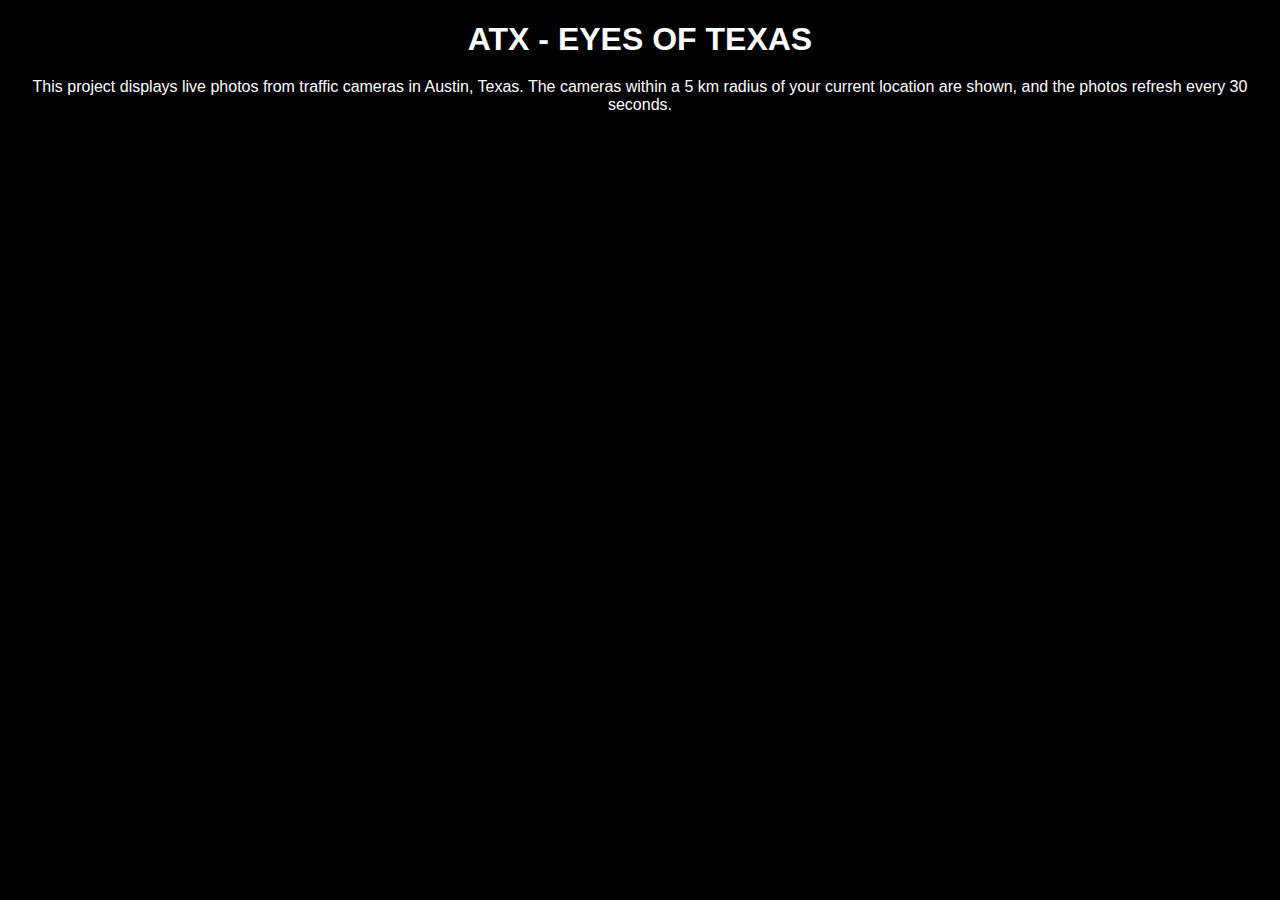
==== index.html @ 3e704c4d "Rename peekaboo.html to index.html" ====
<!DOCTYPE html>
<html>
<head>
  <title>ATX - EYESOFTEXAS.IO</title>
  <style>
    /* Set the background color and text color */
    body {
      background-color: black;
      color: white;
      font-family: Arial, sans-serif;
    }
    
    /* Style the title */
    h1 {
      text-align: center;
      margin-bottom: 20px;
    }
    
    /* Style the project info */
    p {
      text-align: center;
      margin-bottom: 20px;
    }

    /* Define the grid layout for the photos */
    .photo-grid {
      display: grid;
      grid-template-columns: repeat(auto-fit, minmax(250px, 1fr));
      grid-gap: 10px;
    }
    
    /* Style the photo containers */
    .photo-container {
      display: flex;
      align-items: center;
      justify-content: center;
      border: 1px solid #ccc;
      padding: 10px;
    }
    
    /* Style the photos */
    .photo {
      max-width: 100%;
      max-height: 100%;
      cursor: pointer;
    }
  </style>
  <script>
    async function fetchData() {
        const url = 'https://data.austintexas.gov/resource/b4k4-adkb.geojson?$limit=9999999999&$order=location_name asc&$select=location_name,location,camera_id,screenshot_address&$where=camera_status in (%27TURNED_ON%27)';
        const response = await fetch(url);
        const data = await response.json();
        return data.features;
    }

    function getDistance(lat1, lon1, lat2, lon2) {
      const R = 6371; // Earth's radius in km
      const dLat = toRadians(lat2 - lat1);
      const dLon = toRadians(lon2 - lon1);
      const a = Math.sin(dLat / 2) * Math.sin(dLat / 2) +
                Math.cos(toRadians(lat1)) * Math.cos(toRadians(lat2)) *
                Math.sin(dLon / 2) * Math.sin(dLon / 2);
      const c = 2 * Math.atan2(Math.sqrt(a), Math.sqrt(1 - a));
      const d = R * c;
      return d;
    }

    function toRadians(degrees) {
      return degrees * Math.PI / 180;
    }

    function displayImages(data, currentPosition, radius) {
        const container = document.querySelector('.photo-grid');
        container.innerHTML = ''; // Clear the photo grid

        data.forEach(item => {
            const device_id = item.properties.camera_id;
            const imageUrl = item.properties.screenshot_address;
            const lat = item.geometry.coordinates[1];
            const lon = item.geometry.coordinates[0];

            const distance = getDistance(currentPosition.coords.latitude, currentPosition.coords.longitude, lat, lon);

            if (distance <= radius) {
                const photoContainer = document.createElement('div');
                photoContainer.classList.add('photo-container');

                const img = document.createElement('img');
                img.classList.add('photo');
                img.src = imageUrl;
                img.alt = `Camera ${device_id}`;

                photoContainer.appendChild(img);
                container.appendChild(photoContainer);
            }
        });
    }

    document.addEventListener('DOMContentLoaded', async () => {
        const data = await fetchData();
        const radius = 5; // Set the radius in km

        if ('geolocation' in navigator) {
          navigator.geolocation.getCurrentPosition((position) => {
            displayImages(data, position, radius);
            setInterval(() => {
              displayImages(data, position, radius);
            }, 30000); // Refresh every 30 seconds
          }, (error) => {
            console.error('Error getting user location:', error);
          });
        } else {
          console.error('Geolocation is not supported in this browser.');
        }
    });
  </script>
</head>
<body>
  <h1>ATX - EYES OF TEXAS</h1>
  <p>
    This project displays live photos from traffic cameras in Austin, Texas. The cameras within a 5 km radius of your current location are shown, and the photos refresh every 30 seconds.
  </p>
  <div class="photo-grid"></div>
</body>
</html>
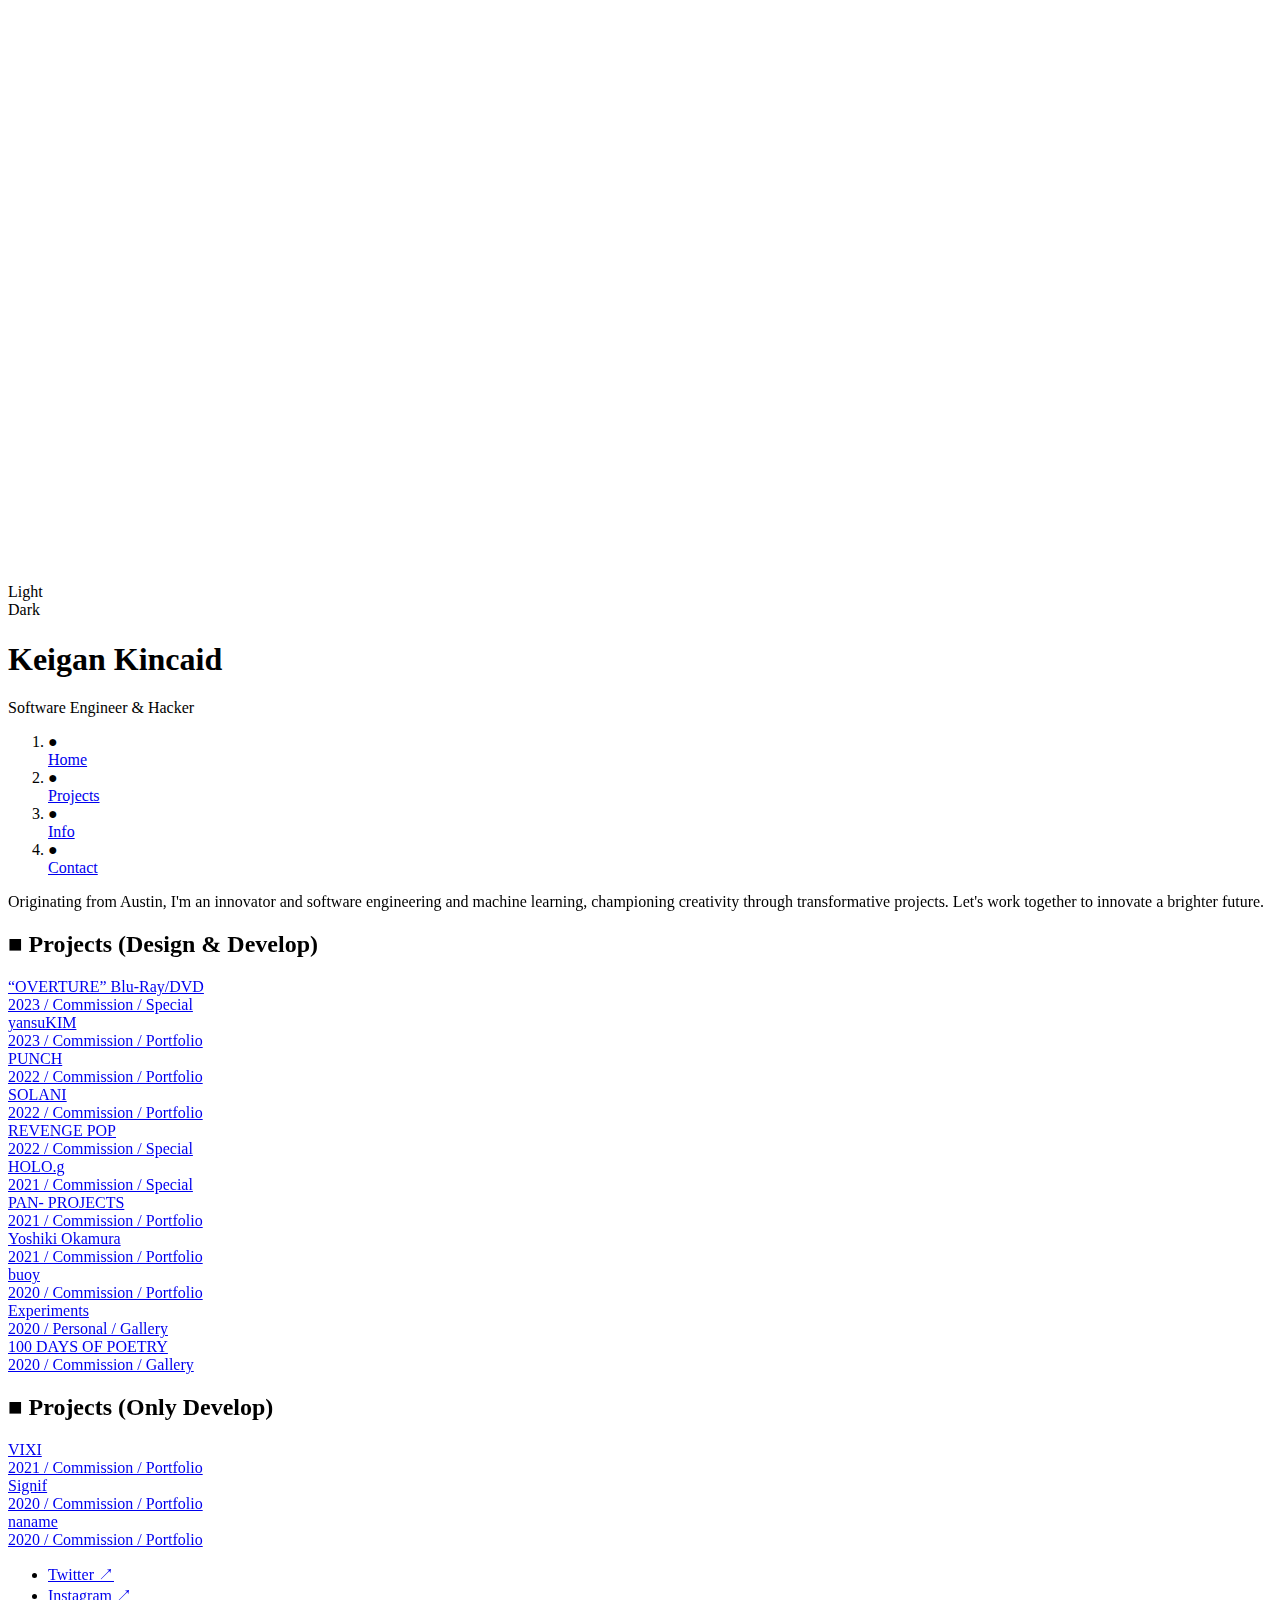
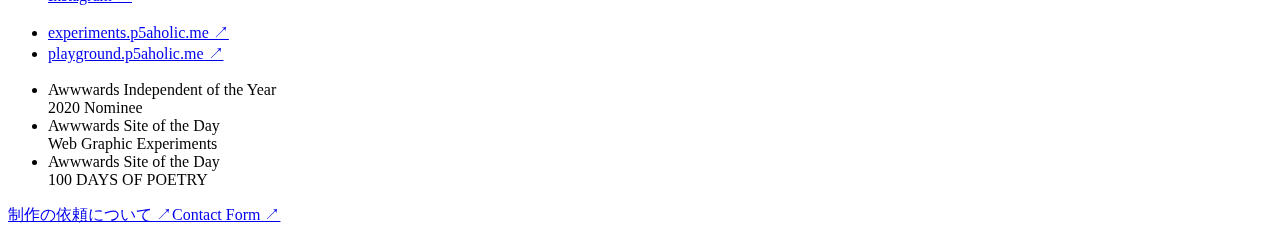
==== commit 3eae061a: "Add files via upload" ====
--- a/index.html
+++ b/index.html
@@ -1,125 +1,203 @@
-<!DOCTYPE html>
-<html>
-<head>
-  <title>ATX - EYESOFTEXAS.IO</title>
-  <style>
-    /* Set the background color and text color */
-    body {
-      background-color: black;
-      color: white;
-      font-family: Arial, sans-serif;
-    }
-    
-    /* Style the title */
-    h1 {
-      text-align: center;
-      margin-bottom: 20px;
-    }
-    
-    /* Style the project info */
-    p {
-      text-align: center;
-      margin-bottom: 20px;
-    }
-
-    /* Define the grid layout for the photos */
-    .photo-grid {
-      display: grid;
-      grid-template-columns: repeat(auto-fit, minmax(250px, 1fr));
-      grid-gap: 10px;
-    }
-    
-    /* Style the photo containers */
-    .photo-container {
-      display: flex;
-      align-items: center;
-      justify-content: center;
-      border: 1px solid #ccc;
-      padding: 10px;
-    }
-    
-    /* Style the photos */
-    .photo {
-      max-width: 100%;
-      max-height: 100%;
-      cursor: pointer;
-    }
-  </style>
-  <script>
-    async function fetchData() {
-        const url = 'https://data.austintexas.gov/resource/b4k4-adkb.geojson?$limit=9999999999&$order=location_name asc&$select=location_name,location,camera_id,screenshot_address&$where=camera_status in (%27TURNED_ON%27)';
-        const response = await fetch(url);
-        const data = await response.json();
-        return data.features;
-    }
-
-    function getDistance(lat1, lon1, lat2, lon2) {
-      const R = 6371; // Earth's radius in km
-      const dLat = toRadians(lat2 - lat1);
-      const dLon = toRadians(lon2 - lon1);
-      const a = Math.sin(dLat / 2) * Math.sin(dLat / 2) +
-                Math.cos(toRadians(lat1)) * Math.cos(toRadians(lat2)) *
-                Math.sin(dLon / 2) * Math.sin(dLon / 2);
-      const c = 2 * Math.atan2(Math.sqrt(a), Math.sqrt(1 - a));
-      const d = R * c;
-      return d;
-    }
-
-    function toRadians(degrees) {
-      return degrees * Math.PI / 180;
-    }
-
-    function displayImages(data, currentPosition, radius) {
-        const container = document.querySelector('.photo-grid');
-        container.innerHTML = ''; // Clear the photo grid
-
-        data.forEach(item => {
-            const device_id = item.properties.camera_id;
-            const imageUrl = item.properties.screenshot_address;
-            const lat = item.geometry.coordinates[1];
-            const lon = item.geometry.coordinates[0];
-
-            const distance = getDistance(currentPosition.coords.latitude, currentPosition.coords.longitude, lat, lon);
-
-            if (distance <= radius) {
-                const photoContainer = document.createElement('div');
-                photoContainer.classList.add('photo-container');
-
-                const img = document.createElement('img');
-                img.classList.add('photo');
-                img.src = imageUrl;
-                img.alt = `Camera ${device_id}`;
-
-                photoContainer.appendChild(img);
-                container.appendChild(photoContainer);
-            }
-        });
-    }
-
-    document.addEventListener('DOMContentLoaded', async () => {
-        const data = await fetchData();
-        const radius = 5; // Set the radius in km
-
-        if ('geolocation' in navigator) {
-          navigator.geolocation.getCurrentPosition((position) => {
-            displayImages(data, position, radius);
-            setInterval(() => {
-              displayImages(data, position, radius);
-            }, 30000); // Refresh every 30 seconds
-          }, (error) => {
-            console.error('Error getting user location:', error);
-          });
-        } else {
-          console.error('Geolocation is not supported in this browser.');
-        }
-    });
-  </script>
-</head>
-<body>
-  <h1>ATX - EYES OF TEXAS</h1>
-  <p>
-    This project displays live photos from traffic cameras in Austin, Texas. The cameras within a 5 km radius of your current location are shown, and the photos refresh every 30 seconds.
-  </p>
-  <div class="photo-grid"></div>
-</body>
-</html>
+<!DOCTYPE html>
+<html style="--c-bg: hsl(0, 0%, 5%); --c-text: hsl(0, 0%, 95%); --vw: 12.84px; --vh: 6.21px; --vmax: 12.84px; --vmin: 6.21px;" lang="ja">
+    <head>
+        <meta http-equiv="content-type" content="text/html; charset=UTF-8">
+        <meta charset="UTF-8">
+        <meta name="viewport" content="width=device-width,initial-scale=1">
+        <title>Keigan Kincaid</title>
+        <meta name="description" content="Software Engineer and Hacker in Austin, Texas">
+        <link rel="canonical" href="https://p5aholic.me/">
+        <meta property="og:locale" content="ja_JP">
+        <meta property="og:type" content="website">
+        <meta property="og:site_name" content="Keigan Kincaid">
+        <meta property="og:title" content="Keigan Kincaid">
+        <meta property="og:description" content="Software Engineer and Hacker in Austin, Texas">
+        <meta property="og:url" content="https://p5aholic.me">
+        <meta property="og:image" content="https://p5aholic.me/assets/share-image.png">
+        <meta property="og:image:type" content="image/png">
+        <meta property="og:image:width" content="1200">
+        <meta property="og:image:height" content="630">
+        <meta name="twitter:card" content="summary_large_image">
+        <meta name="google" content="nositelinkssearchbox">
+        <meta name="google" content="notranslate">
+        <link rel="stylesheet" href="index_files/style.css">
+        <link rel="icon" href="https://p5aholic.me/assets/favicon.png">
+        <link rel="apple-touch-icon" href="https://p5aholic.me/assets/favicon.png">
+    </head>
+    <body>
+        <div id="Page" class="is-dark">
+            <div id="Background">
+                <canvas data-engine="three.js r150" style="width: 1234.33px; height: 571.333px;" width="1851" height="857"></canvas>
+            </div>
+            <div class="mask" id="Mask">
+                <div class="mask_top"></div>
+                <div class="mask_bottom"></div>
+            </div>
+            <div class="frame" id="Frame">
+                <div class="frame_line frame_line-left"></div>
+                <div class="frame_line frame_line-right"></div>
+                <div class="frame_line frame_line-top"></div>
+                <div class="frame_line frame_line-bottom"></div>
+            </div>
+            <div class="theme" id="Theme" x-data="" @click="$store.ui.toggleTheme()">
+                <div class="theme_color" :class="{ 'is-selected': $store.ui.theme === 'light' }">
+                    <div class="_box"></div>
+                    <div class="_text">Light</div>
+                </div>
+                <div class="theme_color is-selected" :class="{ 'is-selected': $store.ui.theme === 'dark' }">
+                    <div class="_box"></div>
+                    <div class="_text">Dark</div>
+                </div>
+            </div>
+            <header class="siteHeader" id="SiteHeader">
+                <h1 class="siteHeader_title">Keigan Kincaid</h1>
+                <p class="siteHeader_label">Software Engineer &amp; Hacker</p>
+                <nav class="siteHeader_nav" x-data="">
+                    <ol>
+                        <li :class="{ 'is-selected': $store.ui.currentPath === '/' }" class="is-selected">
+                            <div class="_dot">●</div>
+                            <a class="_text" href="./index.htm">Home</a>
+                        </li>
+                        <li :class="{ 'is-selected': $store.ui.currentPath === '/projects/' }">
+                            <div class="_dot">●</div>
+                            <a class="_text" href="./projects.htm">Projects</a>
+                        </li>
+                        <li :class="{ 'is-selected': $store.ui.currentPath === '/info/' }">
+                            <div class="_dot">●</div>
+                            <a class="_text" href="./info.htm">Info</a>
+                        </li>
+                        <li :class="{ 'is-selected': $store.ui.currentPath === '/contact/' }">
+                            <div class="_dot">●</div>
+                            <a class="_text" href="./contact.htm">Contact</a>
+                        </li>
+                    </ol>
+                </nav>
+            </header>
+            <main class="content" id="Content" data-scroll="area">
+                <div class="content_inner" data-scroll="target" style="transform: translate3d(0px, 0px, 0px);">
+                    <section class="page" data-page="home" style="display: block; opacity: 1;">
+                        <div class="page_content home">
+                            <p class="home_aboutme">
+                                <span>Originating from Austin,</span>
+                                <span> I'm an innovator</span>
+                                <span>and software engineering</span>
+                                <span>and machine learning,</span>
+                                <span>championing creativity</span>
+                                <span>through</span>
+                                <span>transformative projects.</span>
+                                <span>Let's work together</span>
+                                <span>to innovate</span>
+                                <span>a brighter future.</span>
+                            </p>
+                        </div>
+                    </section>
+                    <section class="page" data-page="projects">
+                        <div class="page_content project">
+                            <div class="project_section">
+                                <h2 class="project_heading">■ Projects (Design &amp; Develop)</h2>
+                                <div class="project_list">
+                                    <a class="project_item text-btn" href="https://midnight-grand-orchestra.jp/overture-bluray-dvd/" target="_blank" rel="noopener">
+                                        <div class="project_title">“OVERTURE” Blu-Ray/DVD</div>
+                                        <div class="project_info">2023 / Commission / Special</div>
+                                    </a>
+                                    <a class="project_item text-btn" href="https://yansukim.com/" target="_blank" rel="noopener">
+                                        <div class="project_title">yansuKIM</div>
+                                        <div class="project_info">2023 / Commission / Portfolio</div>
+                                    </a>
+                                    <a class="project_item text-btn" href="https://punchred.xyz/" target="_blank" rel="noopener">
+                                        <div class="project_title">PUNCH</div>
+                                        <div class="project_info">2022 / Commission / Portfolio</div>
+                                    </a>
+                                    <a class="project_item text-btn" href="https://solani-illustration.xyz/" target="_blank" rel="noopener">
+                                        <div class="project_title">SOLANI</div>
+                                        <div class="project_info">2022 / Commission / Portfolio</div>
+                                    </a>
+                                    <a class="project_item text-btn" href="https://revenge-pop.mikapikazo.info/" target="_blank" rel="noopener">
+                                        <div class="project_title">REVENGE POP</div>
+                                        <div class="project_info">2022 / Commission / Special</div>
+                                    </a>
+                                    <a class="project_item text-btn" href="https://holo.punchred.xyz/" target="_blank" rel="noopener">
+                                        <div class="project_title">HOLO.g</div>
+                                        <div class="project_info">2021 / Commission / Special</div>
+                                    </a>
+                                    <a class="project_item text-btn" href="https://pan-projects.com/" target="_blank" rel="noopener">
+                                        <div class="project_title">PAN- PROJECTS</div>
+                                        <div class="project_info">2021 / Commission / Portfolio</div>
+                                    </a>
+                                    <a class="project_item text-btn" href="https://yoshikiokamura.art/" target="_blank" rel="noopener">
+                                        <div class="project_title">Yoshiki Okamura</div>
+                                        <div class="project_info">2021 / Commission / Portfolio</div>
+                                    </a>
+                                    <a class="project_item text-btn" href="https://buoy.work/" target="_blank" rel="noopener">
+                                        <div class="project_title">buoy</div>
+                                        <div class="project_info">2020 / Commission / Portfolio</div>
+                                    </a>
+                                    <a class="project_item text-btn" href="https://experiments.p5aholic.me/" target="_blank" rel="noopener">
+                                        <div class="project_title">Experiments</div>
+                                        <div class="project_info">2020 / Personal / Gallery</div>
+                                    </a>
+                                    <a class="project_item text-btn" href="https://100daysofpoetry.gallery/" target="_blank" rel="noopener">
+                                        <div class="project_title">100 DAYS OF POETRY</div>
+                                        <div class="project_info">2020 / Commission / Gallery</div>
+                                    </a>
+                                </div>
+                            </div>
+                            <div class="project_section">
+                                <h2 class="project_heading">■ Projects (Only Develop)</h2>
+                                <div class="project_list">
+                                    <a class="project_item text-btn" href="https://vixi-vixi.jp/" target="_blank" rel="noopener">
+                                        <div class="project_title">VIXI</div>
+                                        <div class="project_info">2021 / Commission / Portfolio</div>
+                                    </a>
+                                    <a class="project_item text-btn" href="https://signif.jp/" target="_blank" rel="noopener">
+                                        <div class="project_title">Signif</div>
+                                        <div class="project_info">2020 / Commission / Portfolio</div>
+                                    </a>
+                                    <a class="project_item text-btn" href="https://nanameinc.jp/" target="_blank" rel="noopener">
+                                        <div class="project_title">naname</div>
+                                        <div class="project_info">2020 / Commission / Portfolio</div>
+                                    </a>
+                                </div>
+                            </div>
+                        </div>
+                    </section>
+                    <section class="page" data-page="info">
+                        <div class="page_content info">
+                            <div class="info_item info_item-1">
+                                <div class="info_content">
+                                    <ul>
+                                        <li><a class="text-btn" href="https://twitter.com/P5_keita" target="_blank" rel="noopener">Twitter ↗</a></li>
+                                        <li><a class="text-btn" href="https://www.instagram.com/p5aholic/" target="_blank" rel="noopener">Instagram ↗</a></li>
+                                    </ul>
+                                </div>
+                            </div>
+                            <div class="info_item info_item-2">
+                                <div class="info_content">
+                                    <ul>
+                                        <li><a class="text-btn" href="https://experiments.p5aholic.me/" target="_blank" rel="noopener">experiments.p5aholic.me ↗</a></li>
+                                        <li><a class="text-btn" href="https://playground.p5aholic.me/" target="_blank" rel="noopener">playground.p5aholic.me ↗</a></li>
+                                    </ul>
+                                </div>
+                            </div>
+                            <div class="info_item info_item-3">
+                                <div class="info_content">
+                                    <ul>
+                                        <li><span class="is-light">Awwwards Independent of the Year<br></span><span>2020 Nominee</span></li>
+                                        <li><span class="is-light">Awwwards Site of the Day<br></span><span>Web Graphic Experiments</span></li>
+                                        <li><span class="is-light">Awwwards Site of the Day<br></span><span>100 DAYS OF POETRY</span></li>
+                                    </ul>
+                                </div>
+                            </div>
+                        </div>
+                    </section>
+                    <section class="page" data-page="contact">
+                        <div class="page_content contact">
+                            <div class="contact_wrap"><a class="contact_text jp text-btn" href="https://p5aholic.notion.site/p5aholic/Web-aac658c501b8458080dcc19e5ff26e51" target="_blank" rel="noopener">制作の依頼について ↗</a><a class="contact_text en text-btn" href="https://p5aholic.notion.site/p5aholic/Contact-f7a0724e15d44eaebddbf7f09459aef4" target="_blank" rel="noopener">Contact Form ↗</a></div>
+                        </div>
+                    </section>
+                </div>
+            </main>
+        </div>
+        <script src="./index_files/main.js"></script>
+    </body>
+</html>
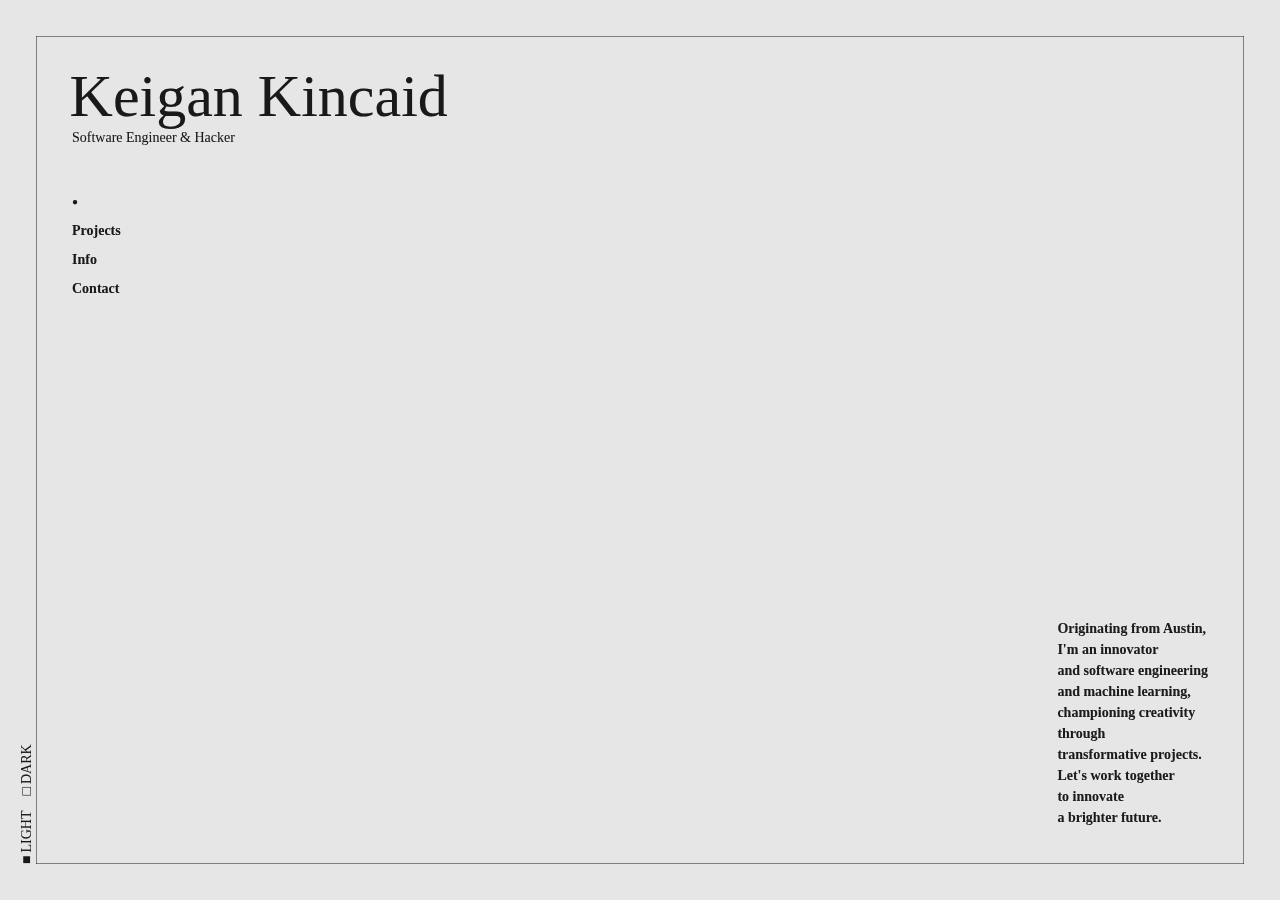
==== commit eb4dbed7: "Add files via upload" ====
--- a/index.html
+++ b/index.html
@@ -20,7 +20,7 @@
         <meta name="twitter:card" content="summary_large_image">
         <meta name="google" content="nositelinkssearchbox">
         <meta name="google" content="notranslate">
-        <link rel="stylesheet" href="index_files/style.css">
+        <link rel="stylesheet" href="./style.css">
         <link rel="icon" href="https://p5aholic.me/assets/favicon.png">
         <link rel="apple-touch-icon" href="https://p5aholic.me/assets/favicon.png">
     </head>
@@ -198,6 +198,6 @@
                 </div>
             </main>
         </div>
-        <script src="./index_files/main.js"></script>
+        <script src="./main.js"></script>
     </body>
 </html>
--- a/style.css
+++ b/style.css
@@ -0,0 +1,2 @@
+*,*:before,*:after{box-sizing:inherit;-webkit-user-select:inherit;user-select:inherit;-webkit-user-drag:inherit;-webkit-tap-highlight-color:inherit;backface-visibility:inherit}*{margin:0;padding:0}html{line-height:1;box-sizing:border-box;-webkit-user-select:none;user-select:none;-webkit-user-drag:none;-webkit-tap-highlight-color:rgba(0,0,0,0)}main,canvas{display:block}h1,h2,h3,h4,h5,h6{font-weight:inherit;font-size:inherit}a{color:inherit;text-decoration:none}ol,ul{list-style:none}:root{--c-bg: hsl(0, 0%, 90%);--c-text: hsl(0, 0%, 10%);--pad: max(20px, 4vmin)}@media(prefers-color-scheme: dark){:root{--c-bg: hsl(0, 0%, 5%);--c-text: hsl(0, 0%, 95%)}}@font-face{font-family:"Neue Montreal";font-weight:200;src:url("/assets/font/PPNeueMontreal-Thin.woff2") format("woff2")}@font-face{font-family:"Neue Montreal";font-weight:400;src:url("/assets/font/PPNeueMontreal-Book.woff2") format("woff2")}@font-face{font-family:"Neue Montreal";font-weight:600;src:url("/assets/font/PPNeueMontreal-SemiBold.woff2") format("woff2")}html,body{height:100%}body{background-color:var(--c-bg);font-family:"Neue Montreal";font-weight:600;font-size:14px;font-feature-settings:"palt";-webkit-text-size-adjust:none;text-size-adjust:none;-webkit-font-smoothing:antialiased;-moz-osx-font-smoothing:grayscale;overscroll-behavior:none}#Page{position:fixed;left:0;top:0;width:100%;height:100%;overflow:hidden;background-color:var(--c-bg);color:#fff;white-space:nowrap;transition-property:background-color;transition-duration:.9s;transition-timing-function:cubic-bezier(0.1, 0.4, 0.2, 1)}#EnterView{position:fixed;z-index:9999;left:0;top:0;width:100%;height:100%;overflow:hidden;will-change:opacity;background-color:var(--c-bg);color:var(--c-text);display:flex;justify-content:center;align-items:center;column-gap:.5em;font-size:30px}#EnterView ._t1{font-weight:400}#EnterView ._t2{font-weight:200}#Background{position:fixed;z-index:1;left:var(--pad);right:var(--pad);top:var(--pad);bottom:var(--pad);pointer-events:none;overflow:hidden}.mask{position:fixed;z-index:3;left:0;top:0;width:100%;height:100%;overflow:hidden;pointer-events:none}.mask_top,.mask_bottom{position:absolute;left:0;width:100%;height:var(--pad);background-color:var(--c-bg);transition-property:background-color;transition-duration:.9s;transition-timing-function:cubic-bezier(0.1, 0.4, 0.2, 1);opacity:.9}.mask_top{top:0}.mask_bottom{bottom:0}.frame{position:fixed;z-index:10;left:var(--pad);right:var(--pad);top:var(--pad);bottom:var(--pad);mix-blend-mode:difference;pointer-events:none}.frame_line{position:absolute;background-color:#fff;opacity:.5}.frame_line-left{left:0;top:0;width:1px;height:100%}.frame_line-right{right:0;top:0;width:1px;height:100%}.frame_line-top{left:0;top:0;width:100%;height:1px}.frame_line-bottom{left:0;bottom:0;width:100%;height:1px}.theme{position:fixed;z-index:10;left:calc(var(--pad) - .15em);bottom:var(--pad);transform-origin:left bottom;transform:rotate(-90deg);white-space:nowrap;mix-blend-mode:difference;display:flex;column-gap:15px;cursor:pointer}.theme_color{display:flex;column-gap:3px;font-weight:400;text-transform:uppercase;pointer-events:none}.theme_color ._box::before{content:"□"}.theme_color.is-selected ._box::before{content:"■"}.content{position:fixed;z-index:2;left:0;top:0;width:100%;height:100%;overflow:hidden;mix-blend-mode:difference}.content_inner{position:relative;min-height:100%}.text-btn{transition-property:opacity;transition-duration:.4s;transition-timing-function:cubic-bezier(0.1, 0.4, 0.2, 1)}@media(hover: hover){.text-btn:hover{opacity:.25}}.siteHeader{position:fixed;z-index:10;left:calc(var(--pad)*2);top:calc(var(--pad)*2);mix-blend-mode:difference}.siteHeader_title{margin:-0.1em 0 0 -0.04em;font-weight:200;font-size:30px}@media(min-width: 1280px){.siteHeader_title{font-size:60px}}.siteHeader_label{margin-top:5px;font-weight:400}.siteHeader_nav{margin-top:50px}.siteHeader_nav ol{display:flex;flex-direction:column;row-gap:15px}.siteHeader_nav ol li{position:relative}.siteHeader_nav ol li ._dot{position:absolute;left:0;top:2px;font-size:10px;opacity:0;pointer-events:none;transition-property:opacity;transition-duration:.4s;transition-timing-function:cubic-bezier(0.1, 0.4, 0.2, 1)}.siteHeader_nav ol li ._text{position:relative;transition-property:opacity;transition-duration:.4s;transition-timing-function:cubic-bezier(0.1, 0.4, 0.2, 1)}.siteHeader_nav ol li ._text::before{content:"";display:block;position:absolute;left:-5px;top:-5px;width:calc(100% + 10px);height:calc(100% + 10px)}@media(hover: hover){.siteHeader_nav ol li ._text:hover{opacity:.25}}.siteHeader_nav ol li.is-selected{pointer-events:none}.siteHeader_nav ol li.is-selected ._dot{opacity:1}.siteHeader_nav ol li.is-selected ._text{opacity:0}.page{display:none;width:100%;min-height:calc(var(--vh, 1vh)*100)}.page.is-leaving{position:absolute;left:0;top:0}.home{position:absolute;right:calc(var(--pad)*2);bottom:calc(var(--pad)*2);white-space:nowrap}.home_aboutme{line-height:1.5}.home_aboutme span{display:block}.project{padding:calc(var(--pad)*2 + 96px) calc(var(--pad)*2);text-align:right;white-space:nowrap}@media(min-width: 1280px){.project{padding:calc(var(--pad)*2 + 125px) calc(var(--pad)*2)}}.project_section+.project_section{margin-top:100px}.project_heading{font-weight:400}.project_list{margin-top:50px}.project_list{display:flex;flex-direction:column;align-items:flex-end;row-gap:15px}@media(min-width: 1280px){.project_item{display:flex;flex-direction:row-reverse;justify-content:flex-start;align-items:baseline;column-gap:15px}}.project_title{font-weight:200;font-size:30px;text-align:right}@media(min-width: 1280px){.project_title{font-size:60px}}.project_info{margin-top:5px}@media(min-width: 1280px){.project_info{margin-top:0}}.info{position:absolute;left:calc(var(--pad)*2);bottom:calc(var(--pad)*2);white-space:nowrap}@media(min-width: 1280px){.info{position:relative;left:auto;bottom:auto;height:calc(var(--vh, 1vh)*100)}}@media(min-width: 1280px){.info_item{position:absolute}}.info_item+.info_item{margin-top:50px}@media(min-width: 1280px){.info_item+.info_item{margin-top:0}}@media(min-width: 1280px){.info_item-1{left:55%;top:calc(50% - 19px)}}@media(min-width: 1280px){.info_item-2{right:calc(var(--pad)*2);top:calc(var(--pad)*2)}}@media(min-width: 1280px){.info_item-3{right:calc(var(--pad)*2);bottom:calc(var(--pad)*2)}}.info_content{line-height:1.5}.info_content .is-light{font-weight:400}.contact{position:absolute;right:calc(var(--pad)*2);bottom:calc(var(--pad)*2);white-space:nowrap}.contact_text{display:block}.contact_text+.contact_text{margin-top:1em}.contact_text .jp{font-family:"Neue Montreal","Hiragino Sans",Meiryo,sans-serif}
+/*# sourceMappingURL=style.css.map */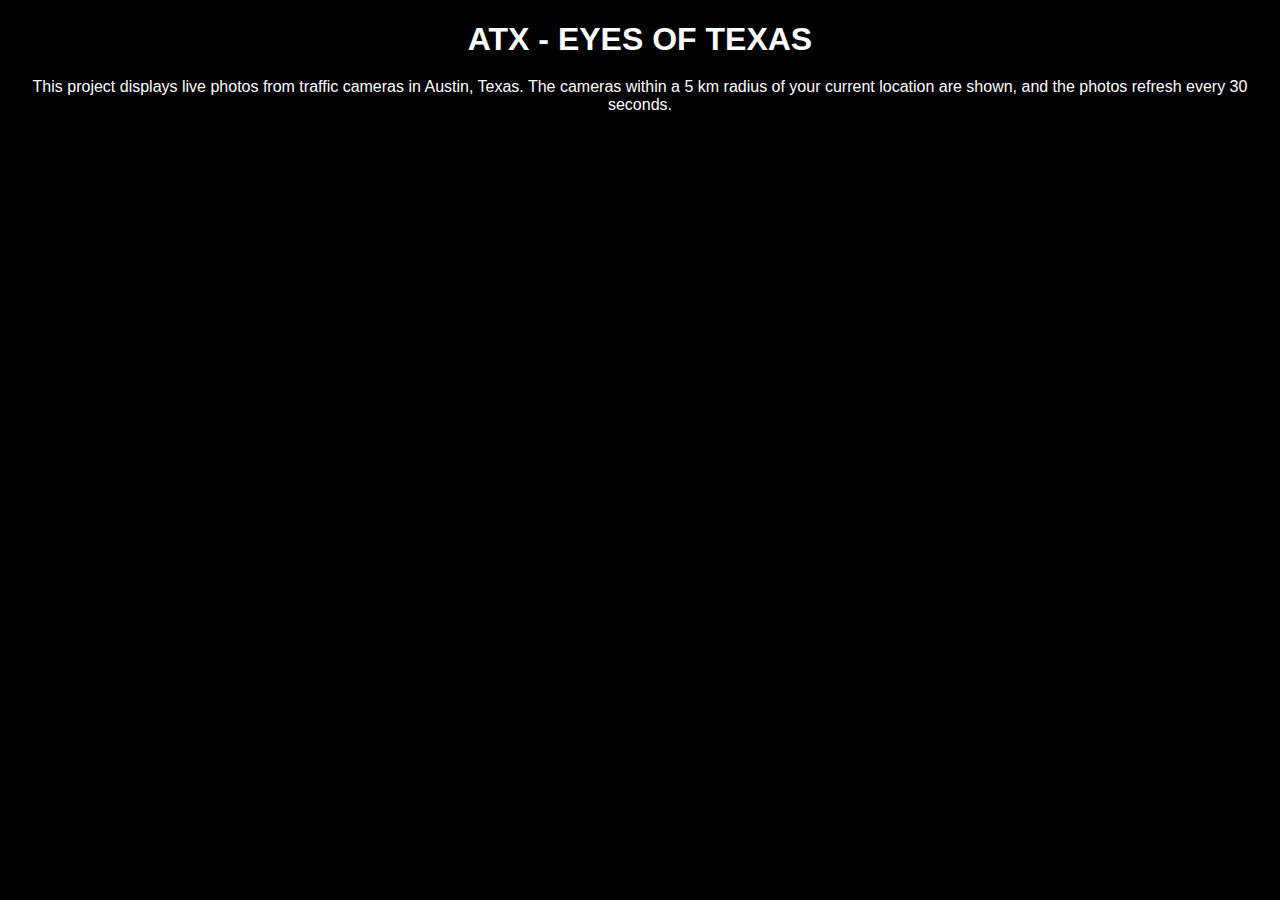
==== commit f30a102d: "Update and rename Index.html to index.html" ====
--- a/index.html
+++ b/index.html
@@ -1,203 +1,125 @@
-<!DOCTYPE html>
-<html style="--c-bg: hsl(0, 0%, 5%); --c-text: hsl(0, 0%, 95%); --vw: 12.84px; --vh: 6.21px; --vmax: 12.84px; --vmin: 6.21px;" lang="ja">
-    <head>
-        <meta http-equiv="content-type" content="text/html; charset=UTF-8">
-        <meta charset="UTF-8">
-        <meta name="viewport" content="width=device-width,initial-scale=1">
-        <title>Keigan Kincaid</title>
-        <meta name="description" content="Software Engineer and Hacker in Austin, Texas">
-        <link rel="canonical" href="https://p5aholic.me/">
-        <meta property="og:locale" content="ja_JP">
-        <meta property="og:type" content="website">
-        <meta property="og:site_name" content="Keigan Kincaid">
-        <meta property="og:title" content="Keigan Kincaid">
-        <meta property="og:description" content="Software Engineer and Hacker in Austin, Texas">
-        <meta property="og:url" content="https://p5aholic.me">
-        <meta property="og:image" content="https://p5aholic.me/assets/share-image.png">
-        <meta property="og:image:type" content="image/png">
-        <meta property="og:image:width" content="1200">
-        <meta property="og:image:height" content="630">
-        <meta name="twitter:card" content="summary_large_image">
-        <meta name="google" content="nositelinkssearchbox">
-        <meta name="google" content="notranslate">
-        <link rel="stylesheet" href="./style.css">
-        <link rel="icon" href="https://p5aholic.me/assets/favicon.png">
-        <link rel="apple-touch-icon" href="https://p5aholic.me/assets/favicon.png">
-    </head>
-    <body>
-        <div id="Page" class="is-dark">
-            <div id="Background">
-                <canvas data-engine="three.js r150" style="width: 1234.33px; height: 571.333px;" width="1851" height="857"></canvas>
-            </div>
-            <div class="mask" id="Mask">
-                <div class="mask_top"></div>
-                <div class="mask_bottom"></div>
-            </div>
-            <div class="frame" id="Frame">
-                <div class="frame_line frame_line-left"></div>
-                <div class="frame_line frame_line-right"></div>
-                <div class="frame_line frame_line-top"></div>
-                <div class="frame_line frame_line-bottom"></div>
-            </div>
-            <div class="theme" id="Theme" x-data="" @click="$store.ui.toggleTheme()">
-                <div class="theme_color" :class="{ 'is-selected': $store.ui.theme === 'light' }">
-                    <div class="_box"></div>
-                    <div class="_text">Light</div>
-                </div>
-                <div class="theme_color is-selected" :class="{ 'is-selected': $store.ui.theme === 'dark' }">
-                    <div class="_box"></div>
-                    <div class="_text">Dark</div>
-                </div>
-            </div>
-            <header class="siteHeader" id="SiteHeader">
-                <h1 class="siteHeader_title">Keigan Kincaid</h1>
-                <p class="siteHeader_label">Software Engineer &amp; Hacker</p>
-                <nav class="siteHeader_nav" x-data="">
-                    <ol>
-                        <li :class="{ 'is-selected': $store.ui.currentPath === '/' }" class="is-selected">
-                            <div class="_dot">●</div>
-                            <a class="_text" href="./index.htm">Home</a>
-                        </li>
-                        <li :class="{ 'is-selected': $store.ui.currentPath === '/projects/' }">
-                            <div class="_dot">●</div>
-                            <a class="_text" href="./projects.htm">Projects</a>
-                        </li>
-                        <li :class="{ 'is-selected': $store.ui.currentPath === '/info/' }">
-                            <div class="_dot">●</div>
-                            <a class="_text" href="./info.htm">Info</a>
-                        </li>
-                        <li :class="{ 'is-selected': $store.ui.currentPath === '/contact/' }">
-                            <div class="_dot">●</div>
-                            <a class="_text" href="./contact.htm">Contact</a>
-                        </li>
-                    </ol>
-                </nav>
-            </header>
-            <main class="content" id="Content" data-scroll="area">
-                <div class="content_inner" data-scroll="target" style="transform: translate3d(0px, 0px, 0px);">
-                    <section class="page" data-page="home" style="display: block; opacity: 1;">
-                        <div class="page_content home">
-                            <p class="home_aboutme">
-                                <span>Originating from Austin,</span>
-                                <span> I'm an innovator</span>
-                                <span>and software engineering</span>
-                                <span>and machine learning,</span>
-                                <span>championing creativity</span>
-                                <span>through</span>
-                                <span>transformative projects.</span>
-                                <span>Let's work together</span>
-                                <span>to innovate</span>
-                                <span>a brighter future.</span>
-                            </p>
-                        </div>
-                    </section>
-                    <section class="page" data-page="projects">
-                        <div class="page_content project">
-                            <div class="project_section">
-                                <h2 class="project_heading">■ Projects (Design &amp; Develop)</h2>
-                                <div class="project_list">
-                                    <a class="project_item text-btn" href="https://midnight-grand-orchestra.jp/overture-bluray-dvd/" target="_blank" rel="noopener">
-                                        <div class="project_title">“OVERTURE” Blu-Ray/DVD</div>
-                                        <div class="project_info">2023 / Commission / Special</div>
-                                    </a>
-                                    <a class="project_item text-btn" href="https://yansukim.com/" target="_blank" rel="noopener">
-                                        <div class="project_title">yansuKIM</div>
-                                        <div class="project_info">2023 / Commission / Portfolio</div>
-                                    </a>
-                                    <a class="project_item text-btn" href="https://punchred.xyz/" target="_blank" rel="noopener">
-                                        <div class="project_title">PUNCH</div>
-                                        <div class="project_info">2022 / Commission / Portfolio</div>
-                                    </a>
-                                    <a class="project_item text-btn" href="https://solani-illustration.xyz/" target="_blank" rel="noopener">
-                                        <div class="project_title">SOLANI</div>
-                                        <div class="project_info">2022 / Commission / Portfolio</div>
-                                    </a>
-                                    <a class="project_item text-btn" href="https://revenge-pop.mikapikazo.info/" target="_blank" rel="noopener">
-                                        <div class="project_title">REVENGE POP</div>
-                                        <div class="project_info">2022 / Commission / Special</div>
-                                    </a>
-                                    <a class="project_item text-btn" href="https://holo.punchred.xyz/" target="_blank" rel="noopener">
-                                        <div class="project_title">HOLO.g</div>
-                                        <div class="project_info">2021 / Commission / Special</div>
-                                    </a>
-                                    <a class="project_item text-btn" href="https://pan-projects.com/" target="_blank" rel="noopener">
-                                        <div class="project_title">PAN- PROJECTS</div>
-                                        <div class="project_info">2021 / Commission / Portfolio</div>
-                                    </a>
-                                    <a class="project_item text-btn" href="https://yoshikiokamura.art/" target="_blank" rel="noopener">
-                                        <div class="project_title">Yoshiki Okamura</div>
-                                        <div class="project_info">2021 / Commission / Portfolio</div>
-                                    </a>
-                                    <a class="project_item text-btn" href="https://buoy.work/" target="_blank" rel="noopener">
-                                        <div class="project_title">buoy</div>
-                                        <div class="project_info">2020 / Commission / Portfolio</div>
-                                    </a>
-                                    <a class="project_item text-btn" href="https://experiments.p5aholic.me/" target="_blank" rel="noopener">
-                                        <div class="project_title">Experiments</div>
-                                        <div class="project_info">2020 / Personal / Gallery</div>
-                                    </a>
-                                    <a class="project_item text-btn" href="https://100daysofpoetry.gallery/" target="_blank" rel="noopener">
-                                        <div class="project_title">100 DAYS OF POETRY</div>
-                                        <div class="project_info">2020 / Commission / Gallery</div>
-                                    </a>
-                                </div>
-                            </div>
-                            <div class="project_section">
-                                <h2 class="project_heading">■ Projects (Only Develop)</h2>
-                                <div class="project_list">
-                                    <a class="project_item text-btn" href="https://vixi-vixi.jp/" target="_blank" rel="noopener">
-                                        <div class="project_title">VIXI</div>
-                                        <div class="project_info">2021 / Commission / Portfolio</div>
-                                    </a>
-                                    <a class="project_item text-btn" href="https://signif.jp/" target="_blank" rel="noopener">
-                                        <div class="project_title">Signif</div>
-                                        <div class="project_info">2020 / Commission / Portfolio</div>
-                                    </a>
-                                    <a class="project_item text-btn" href="https://nanameinc.jp/" target="_blank" rel="noopener">
-                                        <div class="project_title">naname</div>
-                                        <div class="project_info">2020 / Commission / Portfolio</div>
-                                    </a>
-                                </div>
-                            </div>
-                        </div>
-                    </section>
-                    <section class="page" data-page="info">
-                        <div class="page_content info">
-                            <div class="info_item info_item-1">
-                                <div class="info_content">
-                                    <ul>
-                                        <li><a class="text-btn" href="https://twitter.com/P5_keita" target="_blank" rel="noopener">Twitter ↗</a></li>
-                                        <li><a class="text-btn" href="https://www.instagram.com/p5aholic/" target="_blank" rel="noopener">Instagram ↗</a></li>
-                                    </ul>
-                                </div>
-                            </div>
-                            <div class="info_item info_item-2">
-                                <div class="info_content">
-                                    <ul>
-                                        <li><a class="text-btn" href="https://experiments.p5aholic.me/" target="_blank" rel="noopener">experiments.p5aholic.me ↗</a></li>
-                                        <li><a class="text-btn" href="https://playground.p5aholic.me/" target="_blank" rel="noopener">playground.p5aholic.me ↗</a></li>
-                                    </ul>
-                                </div>
-                            </div>
-                            <div class="info_item info_item-3">
-                                <div class="info_content">
-                                    <ul>
-                                        <li><span class="is-light">Awwwards Independent of the Year<br></span><span>2020 Nominee</span></li>
-                                        <li><span class="is-light">Awwwards Site of the Day<br></span><span>Web Graphic Experiments</span></li>
-                                        <li><span class="is-light">Awwwards Site of the Day<br></span><span>100 DAYS OF POETRY</span></li>
-                                    </ul>
-                                </div>
-                            </div>
-                        </div>
-                    </section>
-                    <section class="page" data-page="contact">
-                        <div class="page_content contact">
-                            <div class="contact_wrap"><a class="contact_text jp text-btn" href="https://p5aholic.notion.site/p5aholic/Web-aac658c501b8458080dcc19e5ff26e51" target="_blank" rel="noopener">制作の依頼について ↗</a><a class="contact_text en text-btn" href="https://p5aholic.notion.site/p5aholic/Contact-f7a0724e15d44eaebddbf7f09459aef4" target="_blank" rel="noopener">Contact Form ↗</a></div>
-                        </div>
-                    </section>
-                </div>
-            </main>
-        </div>
-        <script src="./main.js"></script>
-    </body>
-</html>
+<!DOCTYPE html>
+<html>
+<head>
+  <title>ATX - EYESOFTEXAS.IO</title>
+  <style>
+    /* Set the background color and text color */
+    body {
+      background-color: black;
+      color: white;
+      font-family: Arial, sans-serif;
+    }
+    
+    /* Style the title */
+    h1 {
+      text-align: center;
+      margin-bottom: 20px;
+    }
+    
+    /* Style the project info */
+    p {
+      text-align: center;
+      margin-bottom: 20px;
+    }
+
+    /* Define the grid layout for the photos */
+    .photo-grid {
+      display: grid;
+      grid-template-columns: repeat(auto-fit, minmax(250px, 1fr));
+      grid-gap: 10px;
+    }
+    
+    /* Style the photo containers */
+    .photo-container {
+      display: flex;
+      align-items: center;
+      justify-content: center;
+      border: 1px solid #ccc;
+      padding: 10px;
+    }
+    
+    /* Style the photos */
+    .photo {
+      max-width: 100%;
+      max-height: 100%;
+      cursor: pointer;
+    }
+  </style>
+  <script>
+    async function fetchData() {
+        const url = 'https://data.austintexas.gov/resource/b4k4-adkb.geojson?$limit=9999999999&$order=location_name asc&$select=location_name,location,camera_id,screenshot_address&$where=camera_status in (%27TURNED_ON%27)';
+        const response = await fetch(url);
+        const data = await response.json();
+        return data.features;
+    }
+
+    function getDistance(lat1, lon1, lat2, lon2) {
+      const R = 6371; // Earth's radius in km
+      const dLat = toRadians(lat2 - lat1);
+      const dLon = toRadians(lon2 - lon1);
+      const a = Math.sin(dLat / 2) * Math.sin(dLat / 2) +
+                Math.cos(toRadians(lat1)) * Math.cos(toRadians(lat2)) *
+                Math.sin(dLon / 2) * Math.sin(dLon / 2);
+      const c = 2 * Math.atan2(Math.sqrt(a), Math.sqrt(1 - a));
+      const d = R * c;
+      return d;
+    }
+
+    function toRadians(degrees) {
+      return degrees * Math.PI / 180;
+    }
+
+    function displayImages(data, currentPosition, radius) {
+        const container = document.querySelector('.photo-grid');
+        container.innerHTML = ''; // Clear the photo grid
+
+        data.forEach(item => {
+            const device_id = item.properties.camera_id;
+            const imageUrl = item.properties.screenshot_address;
+            const lat = item.geometry.coordinates[1];
+            const lon = item.geometry.coordinates[0];
+
+            const distance = getDistance(currentPosition.coords.latitude, currentPosition.coords.longitude, lat, lon);
+
+            if (distance <= radius) {
+                const photoContainer = document.createElement('div');
+                photoContainer.classList.add('photo-container');
+
+                const img = document.createElement('img');
+                img.classList.add('photo');
+                img.src = imageUrl;
+                img.alt = `Camera ${device_id}`;
+
+                photoContainer.appendChild(img);
+                container.appendChild(photoContainer);
+            }
+        });
+    }
+
+    document.addEventListener('DOMContentLoaded', async () => {
+        const data = await fetchData();
+        const radius = 5; // Set the radius in km
+
+        if ('geolocation' in navigator) {
+          navigator.geolocation.getCurrentPosition((position) => {
+            displayImages(data, position, radius);
+            setInterval(() => {
+              displayImages(data, position, radius);
+            }, 30000); // Refresh every 30 seconds
+          }, (error) => {
+            console.error('Error getting user location:', error);
+          });
+        } else {
+          console.error('Geolocation is not supported in this browser.');
+        }
+    });
+  </script>
+</head>
+<body>
+  <h1>ATX - EYES OF TEXAS</h1>
+  <p>
+    This project displays live photos from traffic cameras in Austin, Texas. The cameras within a 5 km radius of your current location are shown, and the photos refresh every 30 seconds.
+  </p>
+  <div class="photo-grid"></div>
+</body>
+</html>
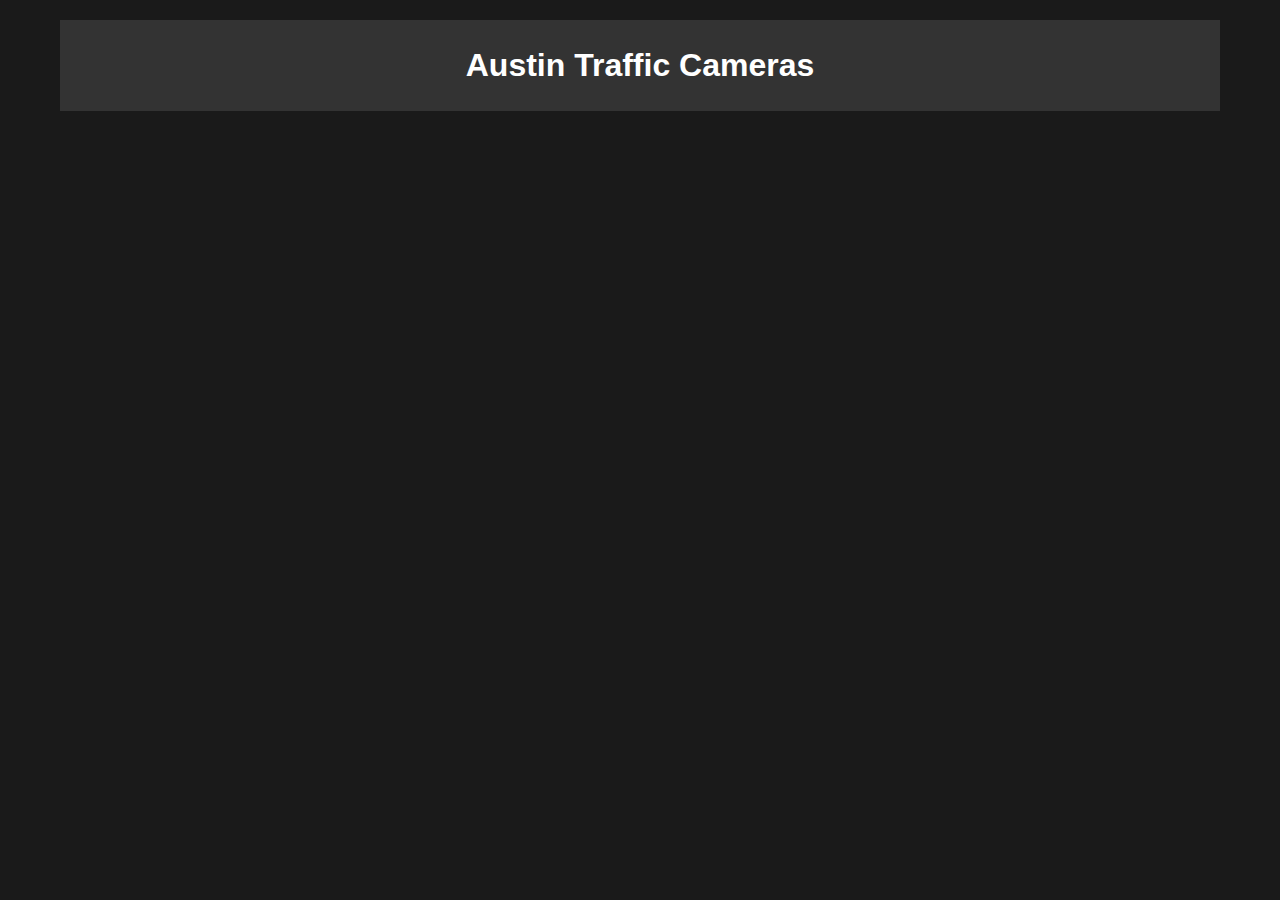
==== commit b7724f74: "Update index.html" ====
--- a/index.html
+++ b/index.html
@@ -1,125 +1,153 @@
 <!DOCTYPE html>
-<html>
+<html lang="en">
 <head>
-  <title>ATX - EYESOFTEXAS.IO</title>
-  <style>
-    /* Set the background color and text color */
-    body {
-      background-color: black;
-      color: white;
-      font-family: Arial, sans-serif;
+    <meta charset="UTF-8">
+    <meta name="viewport" content="width=device-width, initial-scale=1.0">
+    <title>Austin Traffic Camera Photos</title>
+    <style>
+        * {
+            margin: 0;
+            padding: 0;
+            box-sizing: border-box;
+        }
+
+        body {
+            background-color: #1a1a1a;
+            color: white;
+            font-family: 'Arial', sans-serif;
+            line-height: 1.6;
+        }
+
+        .container {
+            max-width: 1200px;
+            margin: 0 auto;
+            padding: 20px;
+        }
+
+        .header {
+            text-align: center;
+            padding: 20px;
+            background-color: #333;
+            margin-bottom: 20px;
+        }
+
+        .photo-grid {
+            display: grid;
+            grid-template-columns: repeat(auto-fit, minmax(250px, 1fr));
+            gap: 1rem;
+            padding: 1rem;
+        }
+
+        .photo-container {
+            position: relative;
+            border-radius: 8px;
+            overflow: hidden;
+            box-shadow: 0 4px 6px rgba(0, 0, 0, 0.1);
+            transition: transform 0.2s ease-in-out, box-shadow 0.2s ease-in-out;
+        }
+
+        .photo-container:hover {
+            transform: translateY(-5px);
+            box-shadow: 0 8px 12px rgba(0, 0, 0, 0.2);
+        }
+
+        .photo {
+            width: 100%;
+            height: auto;
+            max-width: 100%;
+            cursor: pointer;
+            border-radius: 4px;
+            transition: opacity 0.3s ease-in-out;
+        }
+
+        .photo:hover {
+            opacity: 0.9;
+        }
+
+        .camera-info {
+            position: absolute;
+            bottom: 0;
+            left: 0;
+            right: 0;
+            padding: 10px;
+            background: rgba(0, 0, 0, 0.7);
+            color: white;
+            font-size: 0.9em;
+        }
+
+        .camera-info h3 {
+            margin-bottom: 5px;
+            font-size: 1rem;
+        }
+
+        @media (max-width: 768px) {
+            .photo-grid {
+                grid-template-columns: 1fr;
+            }
+
+            .container {
+                padding: 10px;
+            }
+        }
+    </style>
+    <script>
+async function fetchData() {
+    const url = 'https://data.austintexas.gov/resource/pj7k-98z2.json?$limit=3000&$order=timestamp%20desc&$select=device_id,status_desc,timestamp&$where=device_type%20=%20%27camera%27';
+    const response = await fetch(url);
+    const data = await response.json();
+    return data;
+}
+
+function displayImages(data) {
+    const container = document.querySelector('.photo-grid');
+    // Clear previous content before adding new images
+    container.innerHTML = '';
+
+    data.forEach(item => {
+        const device_id = item.device_id;
+        const imageUrl = `https://cctv.austinmobility.io/image/${device_id}.jpg`;
+
+        const photoContainer = document.createElement('div');
+        photoContainer.classList.add('photo-container');
+
+        const img = document.createElement('img');
+        img.classList.add('photo');
+        img.src = imageUrl;
+        img.alt = `Camera ${device_id}`;
+        img.addEventListener("click", () => {
+            const cameraUrl = `https://cctv.austinmobility.io/publicportal/device/${device_id}`;
+            window.open(cameraUrl, "_blank");
+        });
+
+        photoContainer.appendChild(img);
+        container.appendChild(photoContainer);
+    });
+}
+
+async function refreshData() {
+    try {
+        const data = await fetchData();
+        displayImages(data);
+    } catch (error) {
+        console.error('Error fetching data:', error);
     }
-    
-    /* Style the title */
-    h1 {
-      text-align: center;
-      margin-bottom: 20px;
-    }
-    
-    /* Style the project info */
-    p {
-      text-align: center;
-      margin-bottom: 20px;
-    }
+}
 
-    /* Define the grid layout for the photos */
-    .photo-grid {
-      display: grid;
-      grid-template-columns: repeat(auto-fit, minmax(250px, 1fr));
-      grid-gap: 10px;
-    }
-    
-    /* Style the photo containers */
-    .photo-container {
-      display: flex;
-      align-items: center;
-      justify-content: center;
-      border: 1px solid #ccc;
-      padding: 10px;
-    }
-    
-    /* Style the photos */
-    .photo {
-      max-width: 100%;
-      max-height: 100%;
-      cursor: pointer;
-    }
-  </style>
-  <script>
-    async function fetchData() {
-        const url = 'https://data.austintexas.gov/resource/b4k4-adkb.geojson?$limit=9999999999&$order=location_name asc&$select=location_name,location,camera_id,screenshot_address&$where=camera_status in (%27TURNED_ON%27)';
-        const response = await fetch(url);
-        const data = await response.json();
-        return data.features;
-    }
+document.addEventListener('DOMContentLoaded', () => {
+    // Initial data fetch
+    refreshData();
 
-    function getDistance(lat1, lon1, lat2, lon2) {
-      const R = 6371; // Earth's radius in km
-      const dLat = toRadians(lat2 - lat1);
-      const dLon = toRadians(lon2 - lon1);
-      const a = Math.sin(dLat / 2) * Math.sin(dLat / 2) +
-                Math.cos(toRadians(lat1)) * Math.cos(toRadians(lat2)) *
-                Math.sin(dLon / 2) * Math.sin(dLon / 2);
-      const c = 2 * Math.atan2(Math.sqrt(a), Math.sqrt(1 - a));
-      const d = R * c;
-      return d;
-    }
-
-    function toRadians(degrees) {
-      return degrees * Math.PI / 180;
-    }
-
-    function displayImages(data, currentPosition, radius) {
-        const container = document.querySelector('.photo-grid');
-        container.innerHTML = ''; // Clear the photo grid
-
-        data.forEach(item => {
-            const device_id = item.properties.camera_id;
-            const imageUrl = item.properties.screenshot_address;
-            const lat = item.geometry.coordinates[1];
-            const lon = item.geometry.coordinates[0];
-
-            const distance = getDistance(currentPosition.coords.latitude, currentPosition.coords.longitude, lat, lon);
-
-            if (distance <= radius) {
-                const photoContainer = document.createElement('div');
-                photoContainer.classList.add('photo-container');
-
-                const img = document.createElement('img');
-                img.classList.add('photo');
-                img.src = imageUrl;
-                img.alt = `Camera ${device_id}`;
-
-                photoContainer.appendChild(img);
-                container.appendChild(photoContainer);
-            }
-        });
-    }
-
-    document.addEventListener('DOMContentLoaded', async () => {
-        const data = await fetchData();
-        const radius = 5; // Set the radius in km
-
-        if ('geolocation' in navigator) {
-          navigator.geolocation.getCurrentPosition((position) => {
-            displayImages(data, position, radius);
-            setInterval(() => {
-              displayImages(data, position, radius);
-            }, 30000); // Refresh every 30 seconds
-          }, (error) => {
-            console.error('Error getting user location:', error);
-          });
-        } else {
-          console.error('Geolocation is not supported in this browser.');
-        }
-    });
-  </script>
+    // Set up interval to update data every 1 minute (60,000 milliseconds)
+    setInterval(refreshData, 5000);
+});
+    </script>
 </head>
 <body>
-  <h1>ATX - EYES OF TEXAS</h1>
-  <p>
-    This project displays live photos from traffic cameras in Austin, Texas. The cameras within a 5 km radius of your current location are shown, and the photos refresh every 30 seconds.
-  </p>
-  <div class="photo-grid"></div>
+    <div class="container">
+        <header class="header">
+            <h1>Austin Traffic Cameras</h1>
+        </header>
+        <div class="photo-grid"></div>
+    </div>
 </body>
 </html>
